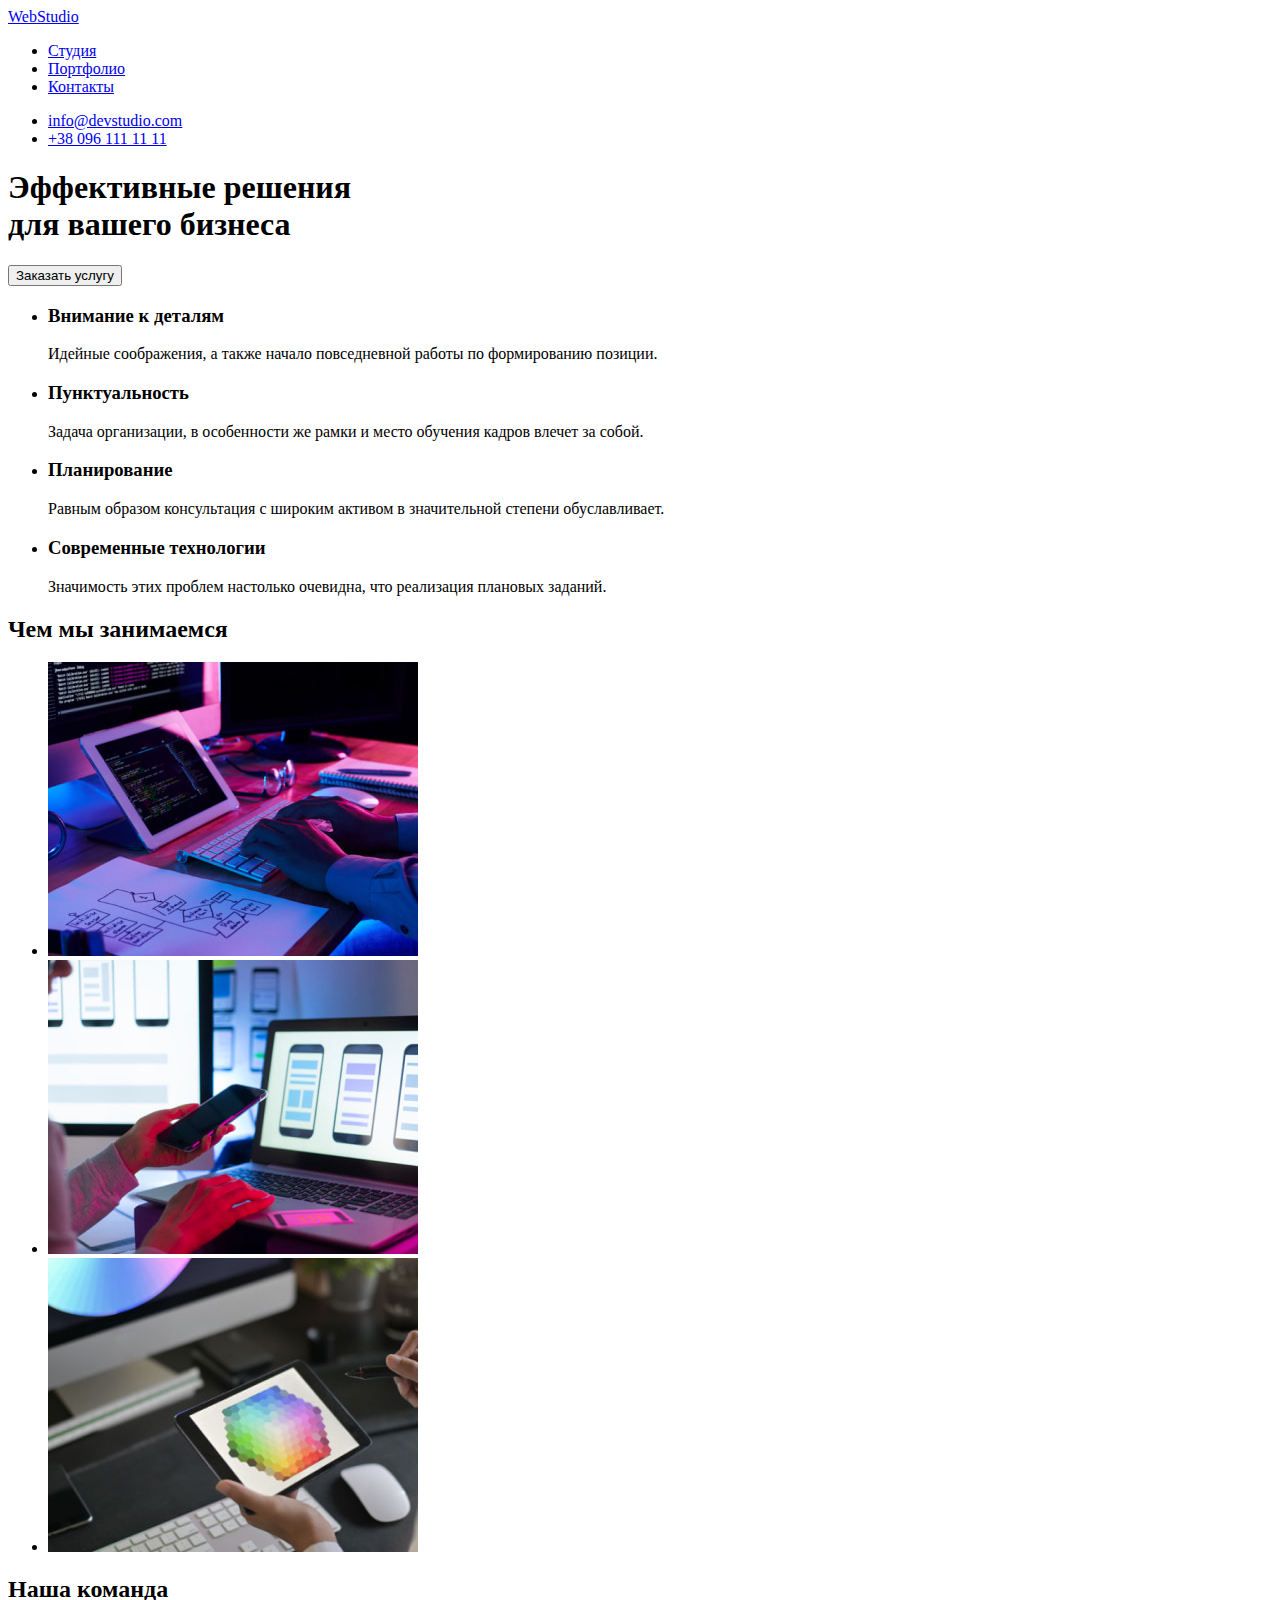
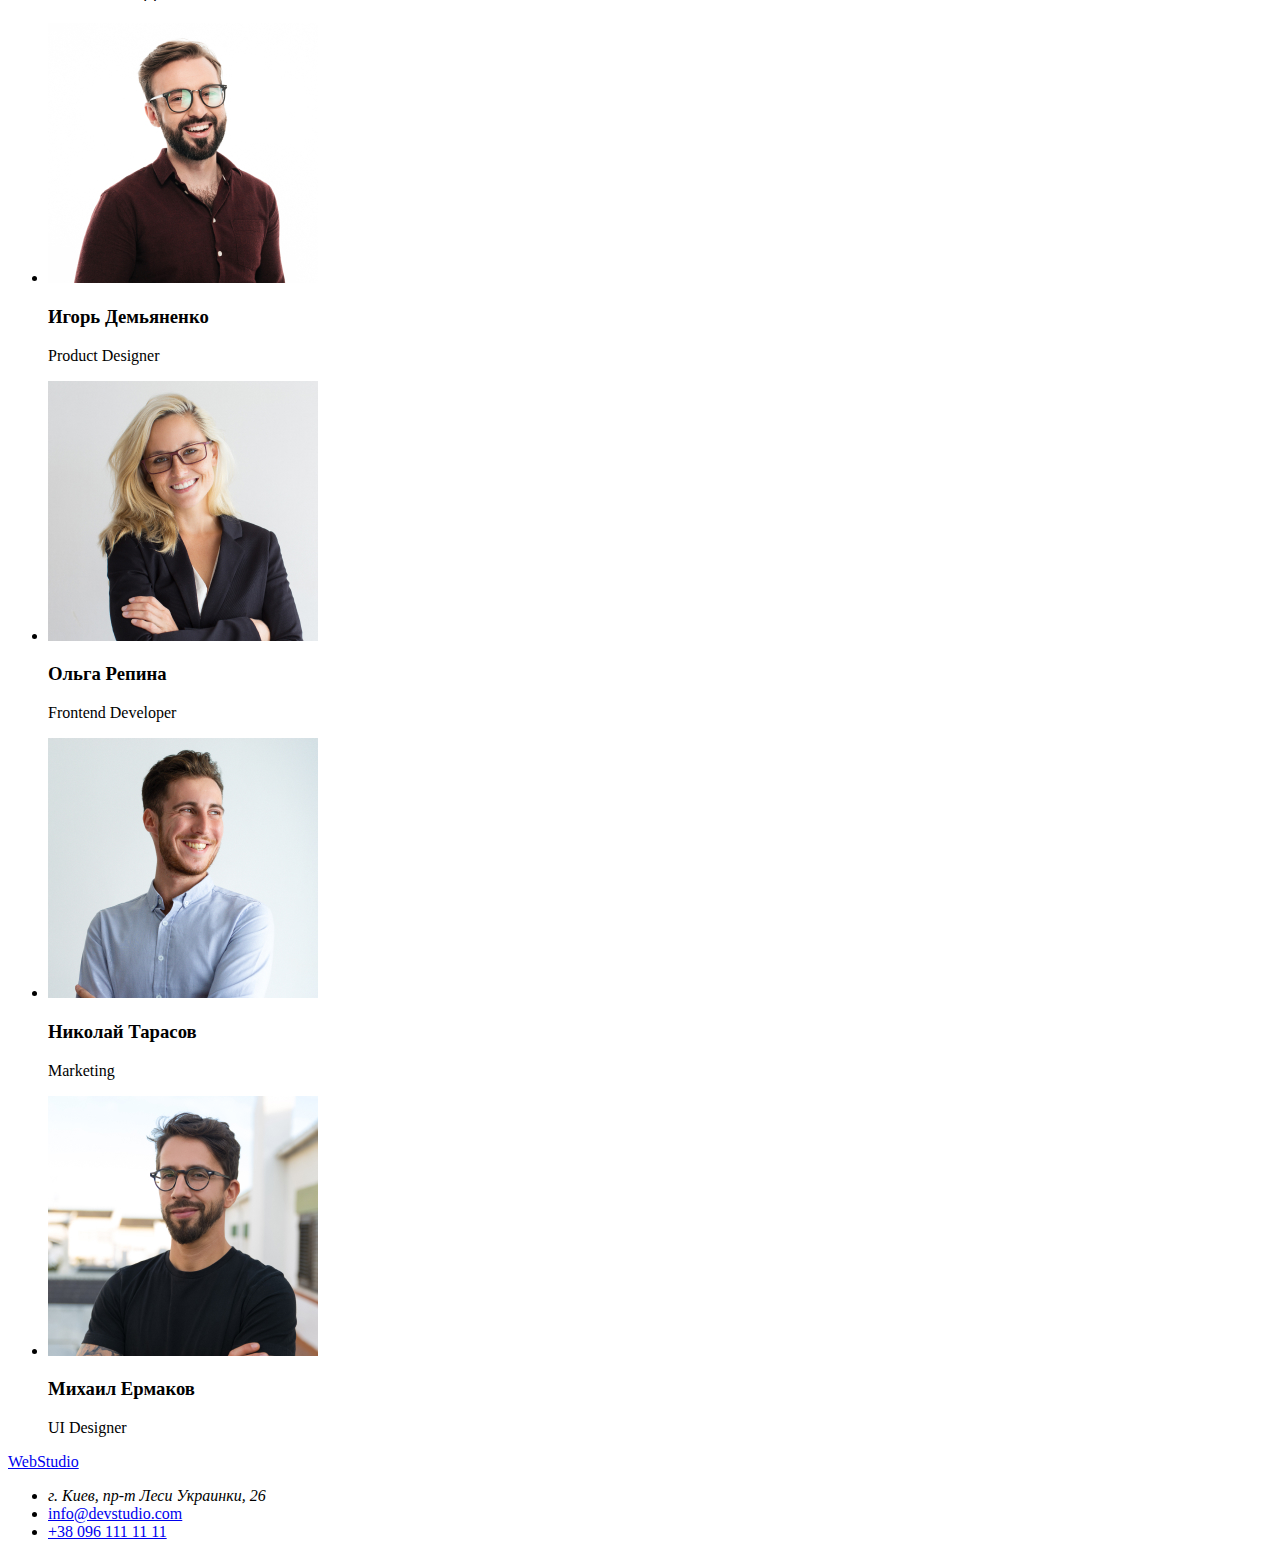
==== index.html @ 6b6a792b "origin code" ====
<!DOCTYPE html>
<html lang="ru">
<head>
    <meta charset="UTF-8">
    <meta http-equiv="X-UA-Compatible" content="IE=edge">
    <meta name="viewport" content="width=device-width, initial-scale=1.0">
    <title>Студия</title>
</head>
<body>
    <!-- Шапка страницы -->
    <header>
        <nav>
            <a href="#">WebStudio</a>

            <!-- Навигация на другие страницы-->
            <ul>
                <li><a href="/index.html">Студия</a></li>
                <li><a href="./portfolio.html">Портфолио</a></li>
                <li><a href="#">Контакты</a></li>
            </ul>
        </nav>

        <!-- Контакты -->
        <div>
            <ul>
                <li><a href="mailto:info@devstudio.com">info@devstudio.com</a></li>
                <li><a href="tel:+380961111111">+38 096 111 11 11</a></li>
            </ul>
        </div>
    </header>

    <!--Главный контент-->
    <main>
        <section> 
                <h1>Эффективные решения<br>для вашего бизнеса</h1>
                <button type="button">Заказать услугу</button>
        </section>

        <!-- Премущества компании -->
        <section> 
            <div>
                <h2 hidden>Наши преимущества</h2>
                <ul>
                    <li>
                        <h3>Внимание к деталям</h3>
                        <p>Идейные соображения, а также начало повседневной работы по формированию позиции.</p>
                    </li>
                    <li>
                        <h3>Пунктуальность</h3>
                        <p>Задача организации, в особенности же рамки и место обучения кадров влечет за собой.</p>
                    </li>
                    <li>
                        <h3>Планирование</h3>
                        <p>Равным образом консультация с широким активом в значительной степени обуславливает.</p>
                    </li>
                    <li>
                        <h3>Современные технологии</h3>
                        <p>Значимость этих проблем настолько очевидна, что реализация плановых заданий.</p>
                    </li>
                </ul>
            </div>

            <!-- Чем занимается команда-->
            <div>
                <h2>Чем мы занимаемся</h2>
                <ul>
                    <li><img src="./images/img1.jpeg" alt="Десктопные приложения" width="370"></li>
                    <li><img src="./images/img2.jpeg" alt="Мобильные приложения" width="370"></li>
                    <li><img src="./images/img3.jpeg" alt="Дизайнерские решения" width="370"></li>
                </ul>
            </div>
        
        </section>
        <!-- Фото команды -->
        <section>
            <h2>Наша команда</h2>
            <ul>
                <li>
                    <img src="./images/igor.jpeg" alt="Фото сотрудника" width="270">
                    <h3>Игорь Демьяненко</h3>
                    <p lang="en">Product Designer</p>
                </li>
                <li>
                    <img src="./images/olga.jpeg" alt="Фото сотрудника" width="270">
                    <h3>Ольга Репина</h3>
                    <p lang="en">Frontend Developer</p>
                </li>
                <li>
                    <img src="./images/nikolai.jpeg" alt="Фото сотрудника" width="270">
                    <h3>Николай Тарасов</h3>
                    <p lang="en">Marketing</p>
                </li>
                <li>
                    <img src="./images/mikhail.jpeg" alt="Фото сотрудника" width="270">
                    <h3>Михаил Ермаков</h3>
                    <p lang="en">UI Designer</p>
                </li>
            </ul>
        </section>
    </main>

    <!-- Подвал страницы -->
    <footer>
        <a href="#">WebStudio</a>

        <!-- Контакты -->
        <ul>
            <li><address>г. Киев, пр-т Леси Украинки, 26</address></li>
            <li><a href="mailto:info@devstudio.com">info@devstudio.com</a></li>
            <li><a href="tel:+380961111111">+38 096 111 11 11</a></li>
        </ul>
    </footer>
</body>
</html>
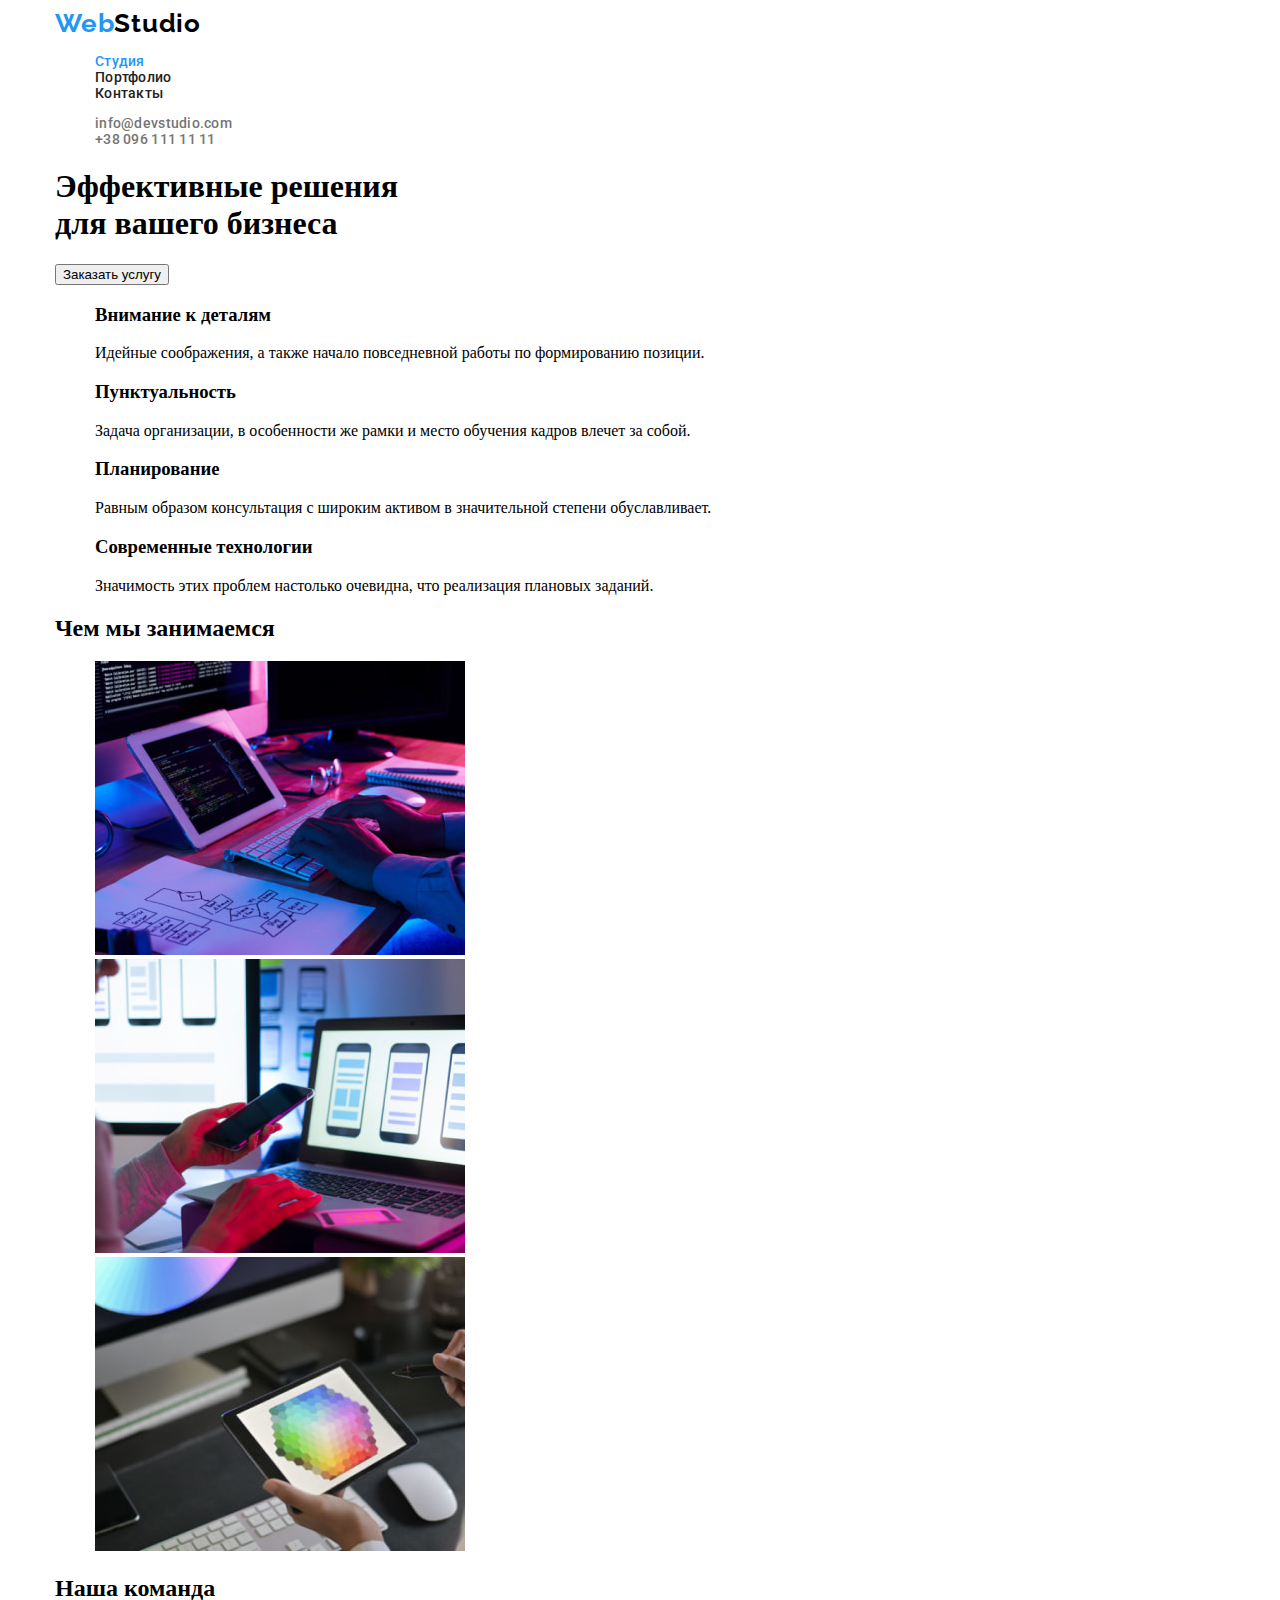
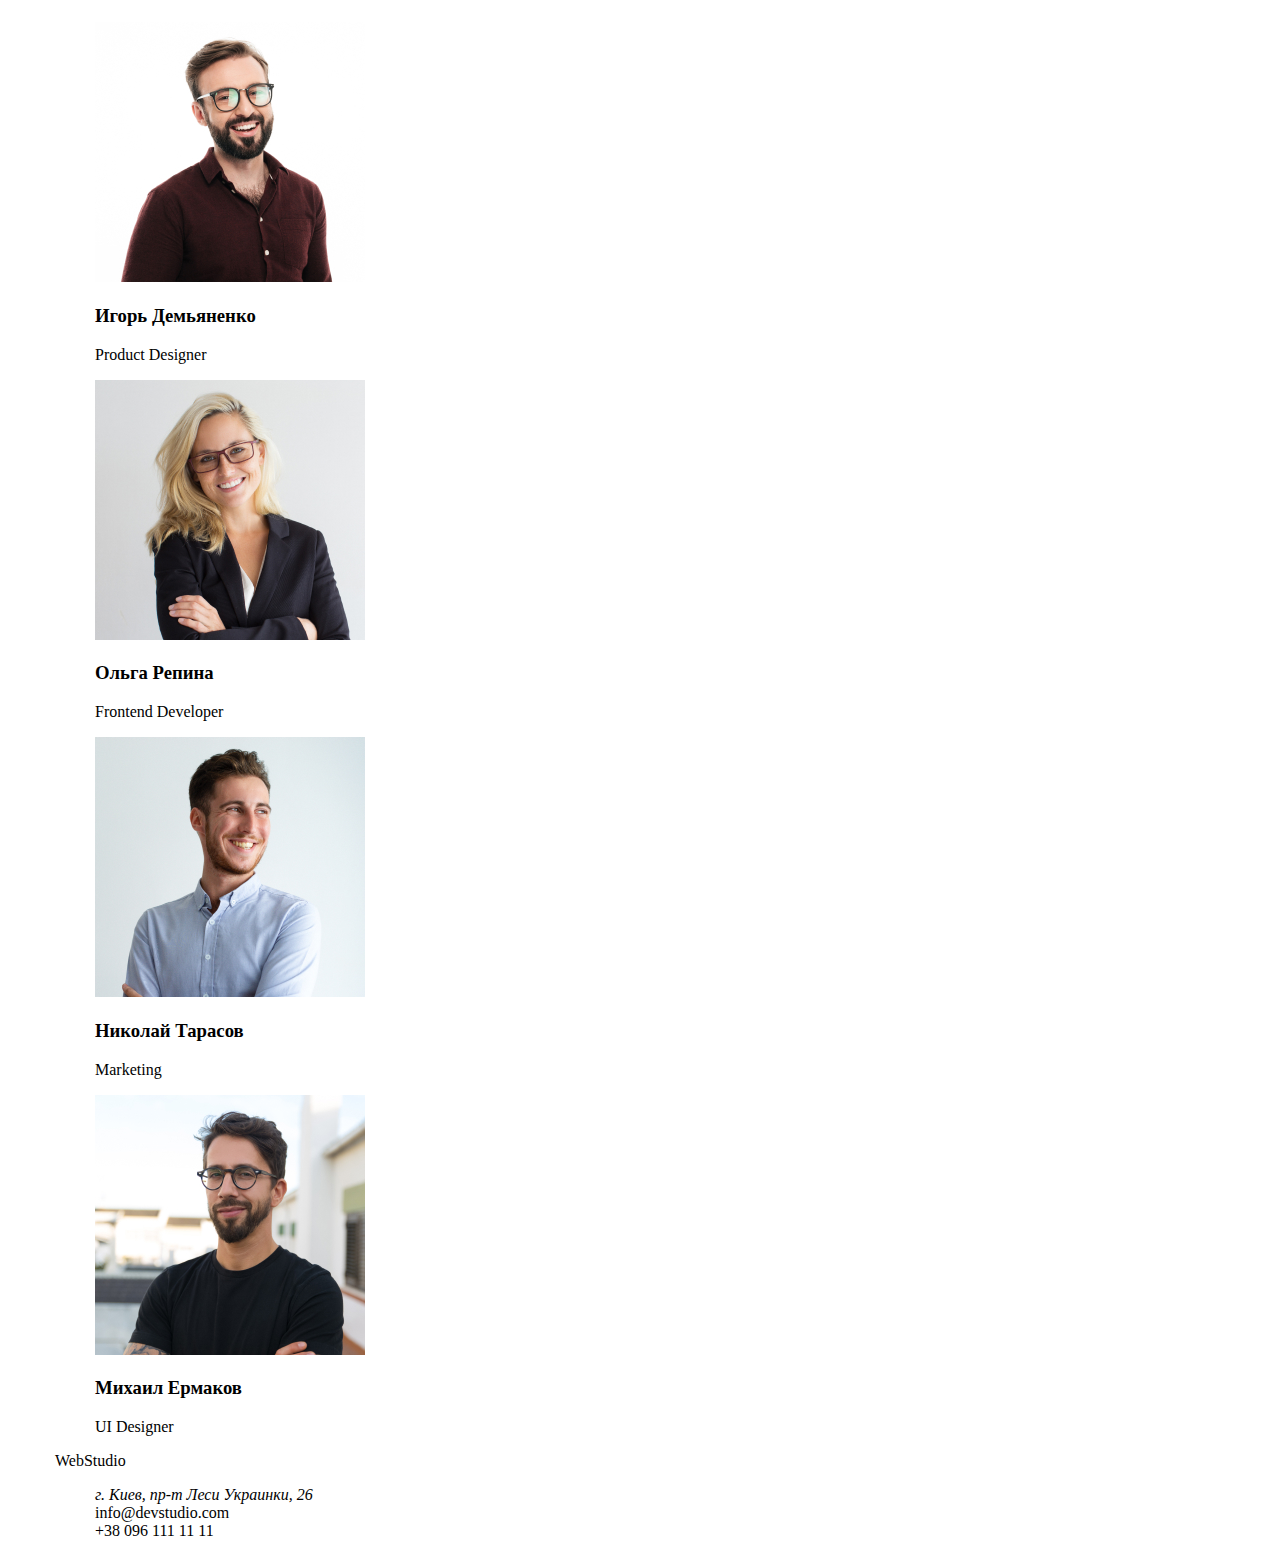
==== commit d51bc6d1: "header styles added" ====
--- a/index.html
+++ b/index.html
@@ -5,110 +5,127 @@
     <meta http-equiv="X-UA-Compatible" content="IE=edge">
     <meta name="viewport" content="width=device-width, initial-scale=1.0">
     <title>Студия</title>
+    <link rel="preconnect" href="https://fonts.gstatic.com">
+    <link href="https://fonts.googleapis.com/css2?family=Raleway:wght@700&family=Roboto:wght@400;500;700;900&display=swap"
+        rel="stylesheet">
+    <link rel="stylesheet" href="./css/styles.css">
+
 </head>
 <body>
     <!-- Шапка страницы -->
-    <header>
-        <nav>
-            <a href="#">WebStudio</a>
+    <header class="header">
+        <div class="container">
+            <nav class="nav-list"> 
+                <a href="./index.html" class="logo-web">Web<span class="logo-studio">Studio</span></a>
 
-            <!-- Навигация на другие страницы-->
-            <ul>
-                <li><a href="/index.html">Студия</a></li>
-                <li><a href="./portfolio.html">Портфолио</a></li>
-                <li><a href="#">Контакты</a></li>
-            </ul>
-        </nav>
+                <!-- Навигация на другие страницы-->
+                <ul>
+                    <li><a href="/index.html" class="active">Студия</a></li>
+                    <li><a href="./portfolio.html">Портфолио</a></li>
+                    <li><a href="#">Контакты</a></li>
+                </ul>
+            </nav>
 
-        <!-- Контакты -->
-        <div>
-            <ul>
-                <li><a href="mailto:info@devstudio.com">info@devstudio.com</a></li>
-                <li><a href="tel:+380961111111">+38 096 111 11 11</a></li>
-            </ul>
+            <!-- Контакты -->
+            <div class="contact-list">
+                <ul>
+                    <li><a href="mailto:info@devstudio.com">info@devstudio.com</a></li>
+                    <li><a href="tel:+380961111111">+38 096 111 11 11</a></li>
+                </ul>
+            </div>
         </div>
     </header>
 
     <!--Главный контент-->
     <main>
         <section> 
+            <div class="container">
                 <h1>Эффективные решения<br>для вашего бизнеса</h1>
                 <button type="button">Заказать услугу</button>
+            </div>
         </section>
 
         <!-- Премущества компании -->
         <section> 
-            <div>
-                <h2 hidden>Наши преимущества</h2>
-                <ul>
-                    <li>
-                        <h3>Внимание к деталям</h3>
-                        <p>Идейные соображения, а также начало повседневной работы по формированию позиции.</p>
-                    </li>
-                    <li>
-                        <h3>Пунктуальность</h3>
-                        <p>Задача организации, в особенности же рамки и место обучения кадров влечет за собой.</p>
-                    </li>
-                    <li>
-                        <h3>Планирование</h3>
-                        <p>Равным образом консультация с широким активом в значительной степени обуславливает.</p>
-                    </li>
-                    <li>
-                        <h3>Современные технологии</h3>
-                        <p>Значимость этих проблем настолько очевидна, что реализация плановых заданий.</p>
-                    </li>
-                </ul>
-            </div>
+            <div class="container">
+                <div>
+                    <h2 hidden>Наши преимущества</h2>
+                    <ul>
+                        <li>
+                            <h3>Внимание к деталям</h3>
+                            <p>Идейные соображения, а также начало повседневной работы по формированию позиции.</p>
+                        </li>
+                        <li>
+                            <h3>Пунктуальность</h3>
+                            <p>Задача организации, в особенности же рамки и место обучения кадров влечет за собой.</p>
+                        </li>
+                        <li>
+                            <h3>Планирование</h3>
+                            <p>Равным образом консультация с широким активом в значительной степени обуславливает.</p>
+                        </li>
+                        <li>
+                            <h3>Современные технологии</h3>
+                            <p>Значимость этих проблем настолько очевидна, что реализация плановых заданий.</p>
+                        </li>
+                    </ul>
+                </div>
 
-            <!-- Чем занимается команда-->
-            <div>
-                <h2>Чем мы занимаемся</h2>
-                <ul>
-                    <li><img src="./images/img1.jpeg" alt="Десктопные приложения" width="370"></li>
-                    <li><img src="./images/img2.jpeg" alt="Мобильные приложения" width="370"></li>
-                    <li><img src="./images/img3.jpeg" alt="Дизайнерские решения" width="370"></li>
-                </ul>
+                <!-- Чем занимается команда-->
+                <div>
+                    <h2>Чем мы занимаемся</h2>
+                    <ul>
+                        <li><img src="./images/img1.jpeg" alt="Десктопные приложения" width="370"></li>
+                        <li><img src="./images/img2.jpeg" alt="Мобильные приложения" width="370"></li>
+                        <li><img src="./images/img3.jpeg" alt="Дизайнерские решения" width="370"></li>
+                    </ul>
+                </div>
             </div>
         
         </section>
         <!-- Фото команды -->
         <section>
-            <h2>Наша команда</h2>
-            <ul>
-                <li>
-                    <img src="./images/igor.jpeg" alt="Фото сотрудника" width="270">
-                    <h3>Игорь Демьяненко</h3>
-                    <p lang="en">Product Designer</p>
-                </li>
-                <li>
-                    <img src="./images/olga.jpeg" alt="Фото сотрудника" width="270">
-                    <h3>Ольга Репина</h3>
-                    <p lang="en">Frontend Developer</p>
-                </li>
-                <li>
-                    <img src="./images/nikolai.jpeg" alt="Фото сотрудника" width="270">
-                    <h3>Николай Тарасов</h3>
-                    <p lang="en">Marketing</p>
-                </li>
-                <li>
-                    <img src="./images/mikhail.jpeg" alt="Фото сотрудника" width="270">
-                    <h3>Михаил Ермаков</h3>
-                    <p lang="en">UI Designer</p>
-                </li>
-            </ul>
+            <div class="container">
+                <h2>Наша команда</h2>
+                <ul>
+                    <li>
+                        <img src="./images/igor.jpeg" alt="Фото сотрудника" width="270">
+                        <h3>Игорь Демьяненко</h3>
+                        <p lang="en">Product Designer</p>
+                    </li>
+                    <li>
+                        <img src="./images/olga.jpeg" alt="Фото сотрудника" width="270">
+                        <h3>Ольга Репина</h3>
+                        <p lang="en">Frontend Developer</p>
+                    </li>
+                    <li>
+                        <img src="./images/nikolai.jpeg" alt="Фото сотрудника" width="270">
+                        <h3>Николай Тарасов</h3>
+                        <p lang="en">Marketing</p>
+                    </li>
+                    <li>
+                        <img src="./images/mikhail.jpeg" alt="Фото сотрудника" width="270">
+                        <h3>Михаил Ермаков</h3>
+                        <p lang="en">UI Designer</p>
+                    </li>
+                </ul>
+            </div>
         </section>
     </main>
 
     <!-- Подвал страницы -->
     <footer>
-        <a href="#">WebStudio</a>
+        <div class="container">
+            <a href="#">WebStudio</a>
 
-        <!-- Контакты -->
-        <ul>
-            <li><address>г. Киев, пр-т Леси Украинки, 26</address></li>
-            <li><a href="mailto:info@devstudio.com">info@devstudio.com</a></li>
-            <li><a href="tel:+380961111111">+38 096 111 11 11</a></li>
-        </ul>
+            <!-- Контакты -->
+            <ul>
+                <li><address>г. Киев, пр-т Леси Украинки, 26</address></li>
+                <li><a href="mailto:info@devstudio.com">info@devstudio.com</a></li>
+                <li><a href="tel:+380961111111">+38 096 111 11 11</a></li>
+            </ul>
+        </div>
     </footer>
 </body>
-</html>+</html>
+
+
--- a/css/styles.css
+++ b/css/styles.css
@@ -0,0 +1,68 @@
+/* VARIABLE */
+:root {
+  --primary-text-color: #212121;
+  --aditional-text-color: #757575;
+  --accent-color: #2196f3;
+  --white-color: #ffffff;
+}
+
+/* GENERAL */
+.container {
+  width: 1170px;
+  margin: 0 auto;
+}
+
+ul {
+  list-style: none;
+}
+
+a {
+  color: inherit;
+  text-decoration: none;
+}
+
+/* index.html */
+
+/* HEADER STYLES*/
+
+.header {
+  background-color: var(--white-color);
+  color: var(--primary-text-color);
+  font-family: Roboto;
+  font-style: normal;
+  font-weight: 500;
+  font-size: 14px;
+  line-height: 16px;
+  letter-spacing: 0.02em;
+}
+
+.contact-list li {
+  color: #757575;
+}
+
+.nav-list a:hover,
+.nav-list a:focus,
+.contact-list a:hover,
+.contact-list a:active {
+  color: var(--accent-color);
+}
+
+.active {
+  color: var(--accent-color);
+}
+.logo-web {
+  color: var(--accent-color);
+}
+.logo-studio {
+  color: #000000;
+}
+.logo-web,
+.logo-studio {
+  font-family: Raleway;
+  font-style: normal;
+  font-weight: bold;
+  font-size: 26px;
+  line-height: 31px;
+  letter-spacing: 0.03em;
+}
+/* portfolio.html */
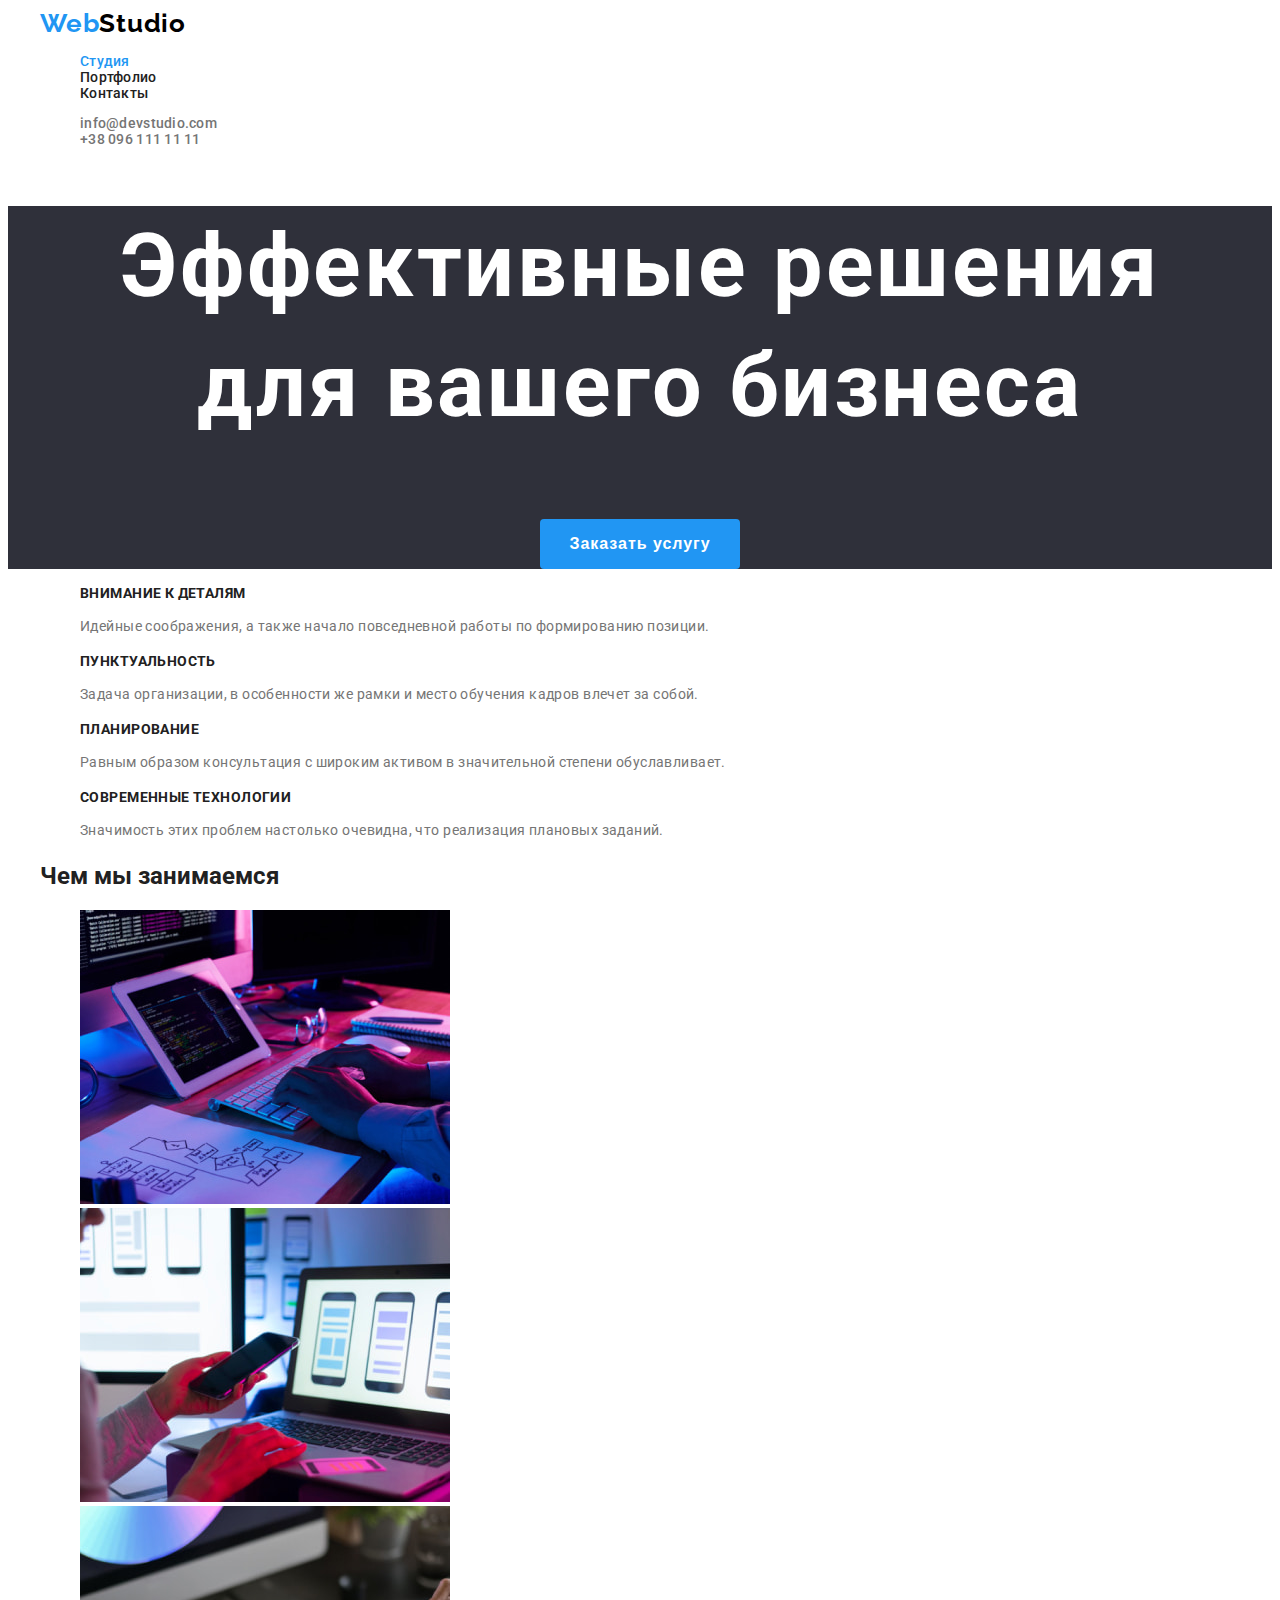
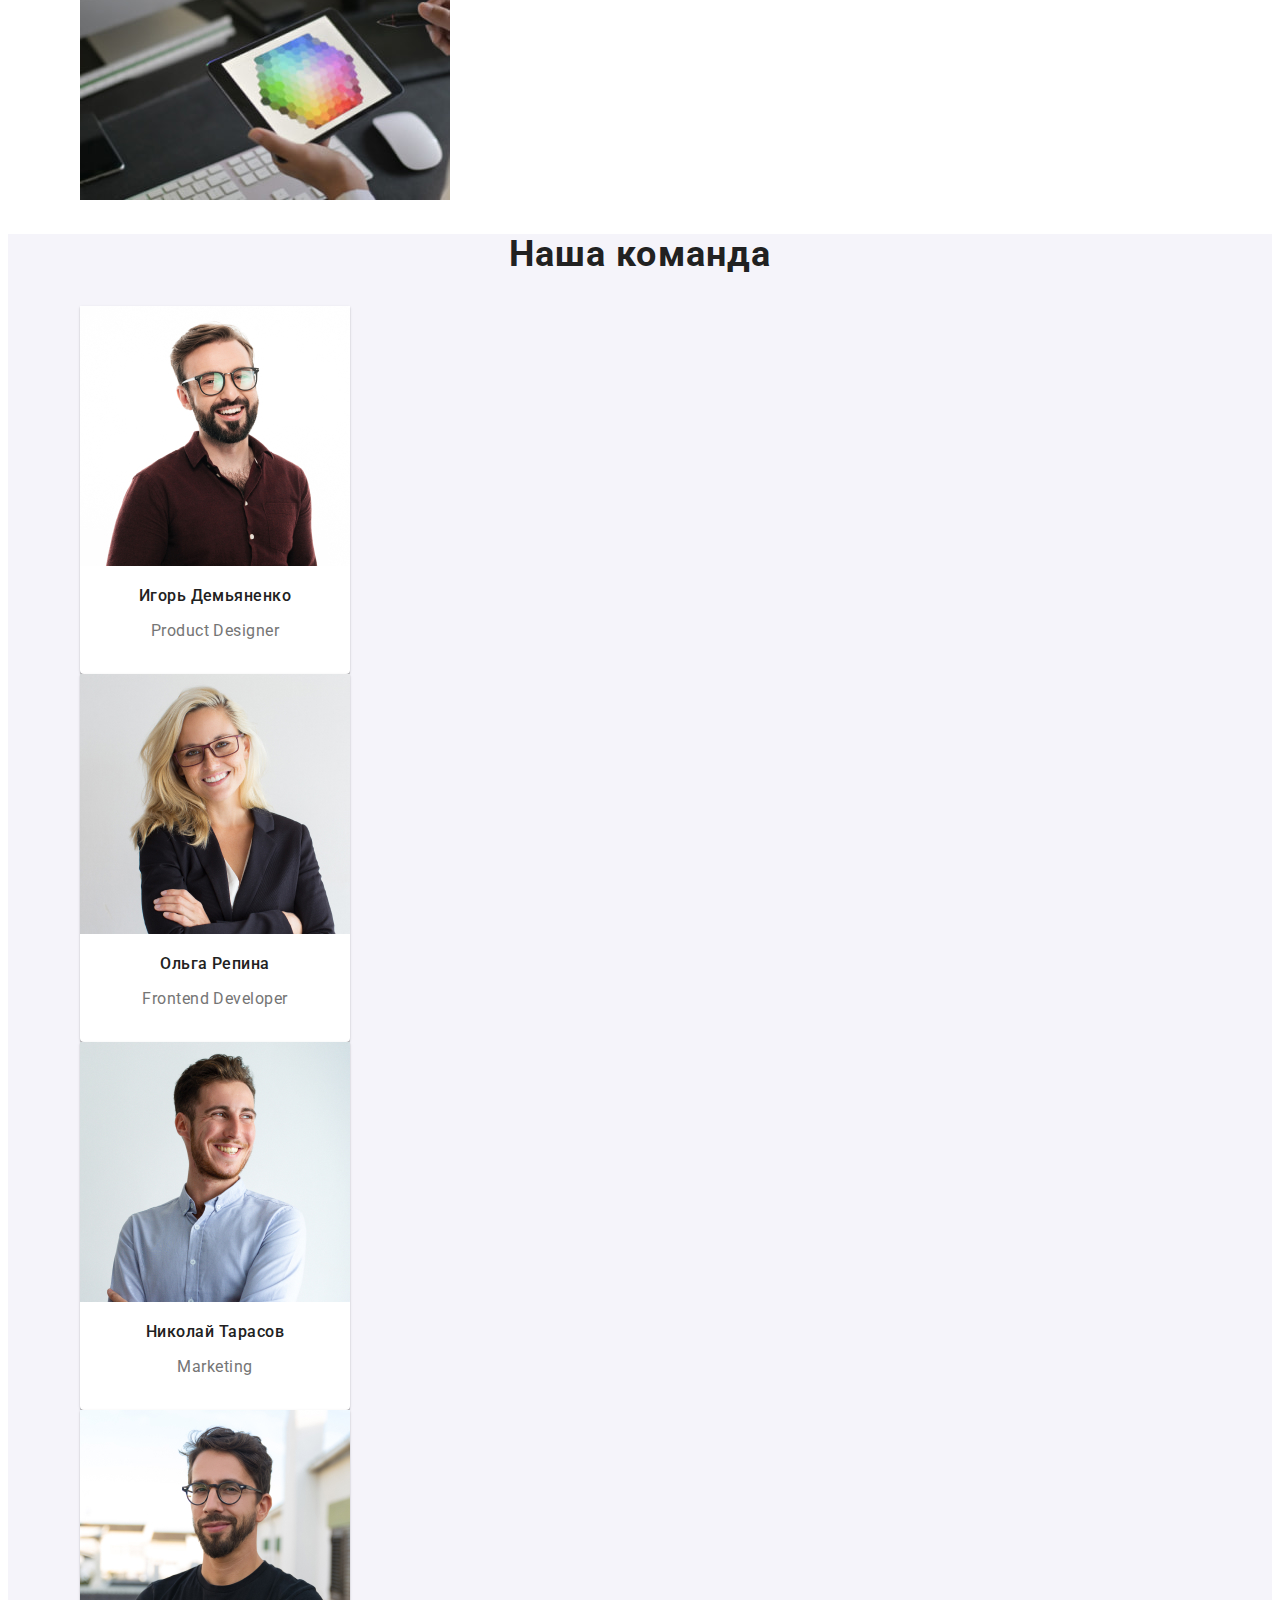
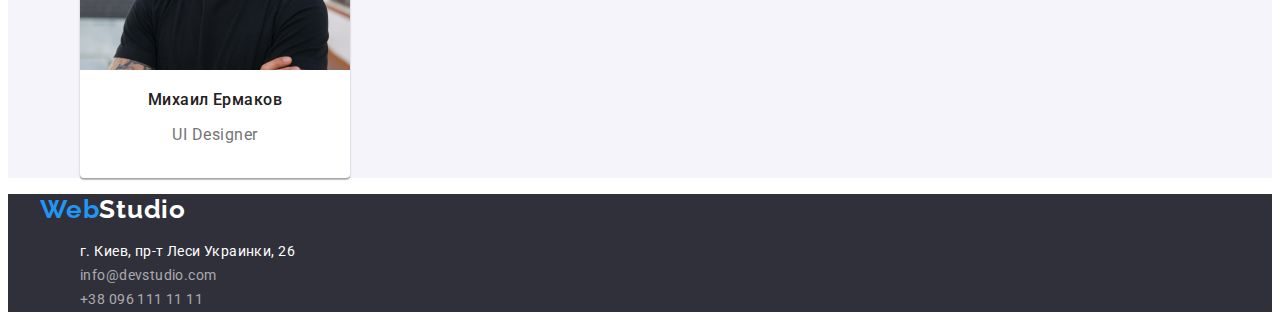
==== commit 69e2510e: "studio page styles added" ====
--- a/index.html
+++ b/index.html
@@ -6,7 +6,7 @@
     <meta name="viewport" content="width=device-width, initial-scale=1.0">
     <title>Студия</title>
     <link rel="preconnect" href="https://fonts.gstatic.com">
-    <link href="https://fonts.googleapis.com/css2?family=Raleway:wght@700&family=Roboto:wght@400;500;700;900&display=swap"
+    <link href="https://fonts.googleapis.com/css2?family=Roboto:wght@400;500;700;900&family=Raleway:wght@700&display=swap"
         rel="stylesheet">
     <link rel="stylesheet" href="./css/styles.css">
 
@@ -19,18 +19,18 @@
                 <a href="./index.html" class="logo-web">Web<span class="logo-studio">Studio</span></a>
 
                 <!-- Навигация на другие страницы-->
-                <ul>
+                <ul class="list">
                     <li><a href="/index.html" class="active">Студия</a></li>
-                    <li><a href="./portfolio.html">Портфолио</a></li>
-                    <li><a href="#">Контакты</a></li>
+                    <li><a href="./portfolio.html" class="link">Портфолио</a></li>
+                    <li><a href="#" class="link">Контакты</a></li>
                 </ul>
             </nav>
 
             <!-- Контакты -->
             <div class="contact-list">
-                <ul>
-                    <li><a href="mailto:info@devstudio.com">info@devstudio.com</a></li>
-                    <li><a href="tel:+380961111111">+38 096 111 11 11</a></li>
+                <ul class="list">
+                    <li><a href="mailto:info@devstudio.com" class="link">info@devstudio.com</a></li>
+                    <li><a href="tel:+380961111111" class="link">+38 096 111 11 11</a></li>
                 </ul>
             </div>
         </div>
@@ -38,7 +38,7 @@
 
     <!--Главный контент-->
     <main>
-        <section> 
+        <section class="main-section-header"> 
             <div class="container">
                 <h1>Эффективные решения<br>для вашего бизнеса</h1>
                 <button type="button">Заказать услугу</button>
@@ -46,11 +46,11 @@
         </section>
 
         <!-- Премущества компании -->
-        <section> 
+        <section class="main-section-benefits"> 
             <div class="container">
-                <div>
+                <div class="benefits-list">
                     <h2 hidden>Наши преимущества</h2>
-                    <ul>
+                    <ul class="list"> 
                         <li>
                             <h3>Внимание к деталям</h3>
                             <p>Идейные соображения, а также начало повседневной работы по формированию позиции.</p>
@@ -70,39 +70,39 @@
                     </ul>
                 </div>
 
-                <!-- Чем занимается команда-->
+                <!-- Чем занимается компания-->
                 <div>
                     <h2>Чем мы занимаемся</h2>
-                    <ul>
+                    <ul class="list">
                         <li><img src="./images/img1.jpeg" alt="Десктопные приложения" width="370"></li>
                         <li><img src="./images/img2.jpeg" alt="Мобильные приложения" width="370"></li>
                         <li><img src="./images/img3.jpeg" alt="Дизайнерские решения" width="370"></li>
                     </ul>
                 </div>
             </div>
-        
         </section>
+
         <!-- Фото команды -->
-        <section>
+        <section class="main-section-team">
             <div class="container">
                 <h2>Наша команда</h2>
-                <ul>
-                    <li>
+                <ul class="list">
+                    <li class="box-team">
                         <img src="./images/igor.jpeg" alt="Фото сотрудника" width="270">
                         <h3>Игорь Демьяненко</h3>
                         <p lang="en">Product Designer</p>
                     </li>
-                    <li>
+                    <li class="box-team">
                         <img src="./images/olga.jpeg" alt="Фото сотрудника" width="270">
                         <h3>Ольга Репина</h3>
                         <p lang="en">Frontend Developer</p>
                     </li>
-                    <li>
+                    <li class="box-team">
                         <img src="./images/nikolai.jpeg" alt="Фото сотрудника" width="270">
                         <h3>Николай Тарасов</h3>
                         <p lang="en">Marketing</p>
                     </li>
-                    <li>
+                    <li class="box-team">
                         <img src="./images/mikhail.jpeg" alt="Фото сотрудника" width="270">
                         <h3>Михаил Ермаков</h3>
                         <p lang="en">UI Designer</p>
@@ -113,16 +113,18 @@
     </main>
 
     <!-- Подвал страницы -->
-    <footer>
+    <footer class="footer">
         <div class="container">
-            <a href="#">WebStudio</a>
+            <a href="./index.html" class="logo-web">Web<span class="logo-studio-footer">Studio</span></a>
 
             <!-- Контакты -->
-            <ul>
-                <li><address>г. Киев, пр-т Леси Украинки, 26</address></li>
-                <li><a href="mailto:info@devstudio.com">info@devstudio.com</a></li>
-                <li><a href="tel:+380961111111">+38 096 111 11 11</a></li>
-            </ul>
+            <div class="contact-list-footer">
+                <ul class="list">
+                    <li><address class="address">г. Киев, пр-т Леси Украинки, 26</address></li>
+                    <li><a href="mailto:info@devstudio.com" class="link">info@devstudio.com</a></li>
+                    <li><a href="tel:+380961111111" class="link">+38 096 111 11 11</a></li>
+                </ul>
+            </div>
         </div>
     </footer>
 </body>
--- a/css/styles.css
+++ b/css/styles.css
@@ -4,21 +4,34 @@
   --aditional-text-color: #757575;
   --accent-color: #2196f3;
   --white-color: #ffffff;
+  --background-light-grey-color: #f5f4fa;
+  --background-grey-color: #2f303a;
+  --main-font: Roboto, sans-serif;
+  --accent-font: Raleway, sans-serif;
 }
 
 /* GENERAL */
+
 .container {
-  width: 1170px;
+  width: 1200px;
   margin: 0 auto;
 }
 
-ul {
+.list {
   list-style: none;
 }
 
-a {
+.link {
   color: inherit;
   text-decoration: none;
+}
+
+body {
+  font-family: var(--main-font);
+  font-style: normal;
+  font-weight: normal;
+  color: var(--primary-text-color);
+  background: var(--white-color);
 }
 
 /* index.html */
@@ -28,11 +41,9 @@
 .header {
   background-color: var(--white-color);
   color: var(--primary-text-color);
-  font-family: Roboto;
-  font-style: normal;
   font-weight: 500;
   font-size: 14px;
-  line-height: 16px;
+  line-height: 1.142;
   letter-spacing: 0.02em;
 }
 
@@ -40,29 +51,142 @@
   color: #757575;
 }
 
+.active,
 .nav-list a:hover,
 .nav-list a:focus,
 .contact-list a:hover,
 .contact-list a:active {
   color: var(--accent-color);
+  text-decoration: none;
 }
 
-.active {
-  color: var(--accent-color);
+.logo-studio {
+  color: #000000;
 }
 .logo-web {
   color: var(--accent-color);
-}
-.logo-studio {
-  color: #000000;
-}
-.logo-web,
-.logo-studio {
-  font-family: Raleway;
-  font-style: normal;
+  font-family: var(--accent-font);
   font-weight: bold;
   font-size: 26px;
-  line-height: 31px;
+  line-height: 1.192;
+  letter-spacing: 0.03em;
+  text-decoration: none;
+}
+
+/* MAIN SECTION STYLES */
+
+.main-section-header {
+  background-color: var(--background-grey-color);
+  color: var(--white-color);
+  font-weight: 900;
+  font-size: 44px;
+  letter-spacing: 0.06em;
+  line-height: 1.363;
+  text-align: center;
+}
+
+.main-section-header button {
+  color: var(--white-color);
+  font-weight: bold;
+  background-color: var(--accent-color);
+  width: 200px;
+  height: 50px;
+  left: 700px;
+  top: 430px;
+  font-size: 16px;
+  letter-spacing: 0.06em;
+  line-height: 1.875;
+  cursor: pointer;
+  border: none;
+  border-radius: 4px;
+}
+
+.main-section-benefits {
+  background-color: var(--white-color);
+}
+
+.benefits-list h3 {
+  color: var(--primary-text-color);
+  font-weight: bold;
+  font-size: 14px;
+  letter-spacing: 0.03em;
+  line-height: 1.142;
+  text-transform: uppercase;
+}
+
+.benefits-list p {
+  color: var(--aditional-text-color);
+  font-size: 14px;
+  letter-spacing: 0.03em;
+  line-height: 1.714;
+}
+
+.main-section-benefitsпаimagine h2 {
+  color: var(--primary-text-color);
+  font-weight: bold;
+  font-size: 36px;
+  line-height: 1.166;
+  text-align: center;
   letter-spacing: 0.03em;
 }
+
+.main-section-team {
+  background: var(--background-light-grey-color);
+}
+
+.main-section-team h2 {
+  font-weight: bold;
+  font-size: 36px;
+  line-height: 1.166;
+  text-align: center;
+  letter-spacing: 0.03em;
+}
+
+.main-section-team h3 {
+  color: var(--primary-text-color);
+  font-weight: 500;
+  font-size: 16px;
+  line-height: 1.187;
+  text-align: center;
+  letter-spacing: 0.03em;
+}
+
+.main-section-team p {
+  color: var(--aditional-text-color);
+  font-size: 16px;
+  line-height: 1.187;
+  text-align: center;
+  letter-spacing: 0.03em;
+}
+.box-team {
+  background-color: var(--white-color);
+  width: 270px;
+  height: 368px;
+  box-shadow: 0px 1px 3px rgba(0, 0, 0, 0.12), 0px 1px 1px rgba(0, 0, 0, 0.14),
+    0px 2px 1px rgba(0, 0, 0, 0.2);
+  border-radius: 0px 0px 4px 4px;
+}
+
+/* FOOTER STYLES */
+
+.footer {
+  background-color: var(--background-grey-color);
+  font-size: 14px;
+  line-height: 1.714;
+  letter-spacing: 0.03em;
+  color: rgba(255, 255, 255, 0.6);
+}
+
+.logo-studio-footer {
+  color: var(--white-color);
+}
+.address {
+  font-style: normal;
+  color: var(--white-color);
+}
+.contact-list-footer a:hover,
+.contact-list-footer a:focus {
+  color: var(--accent-color);
+}
+
 /* portfolio.html */
